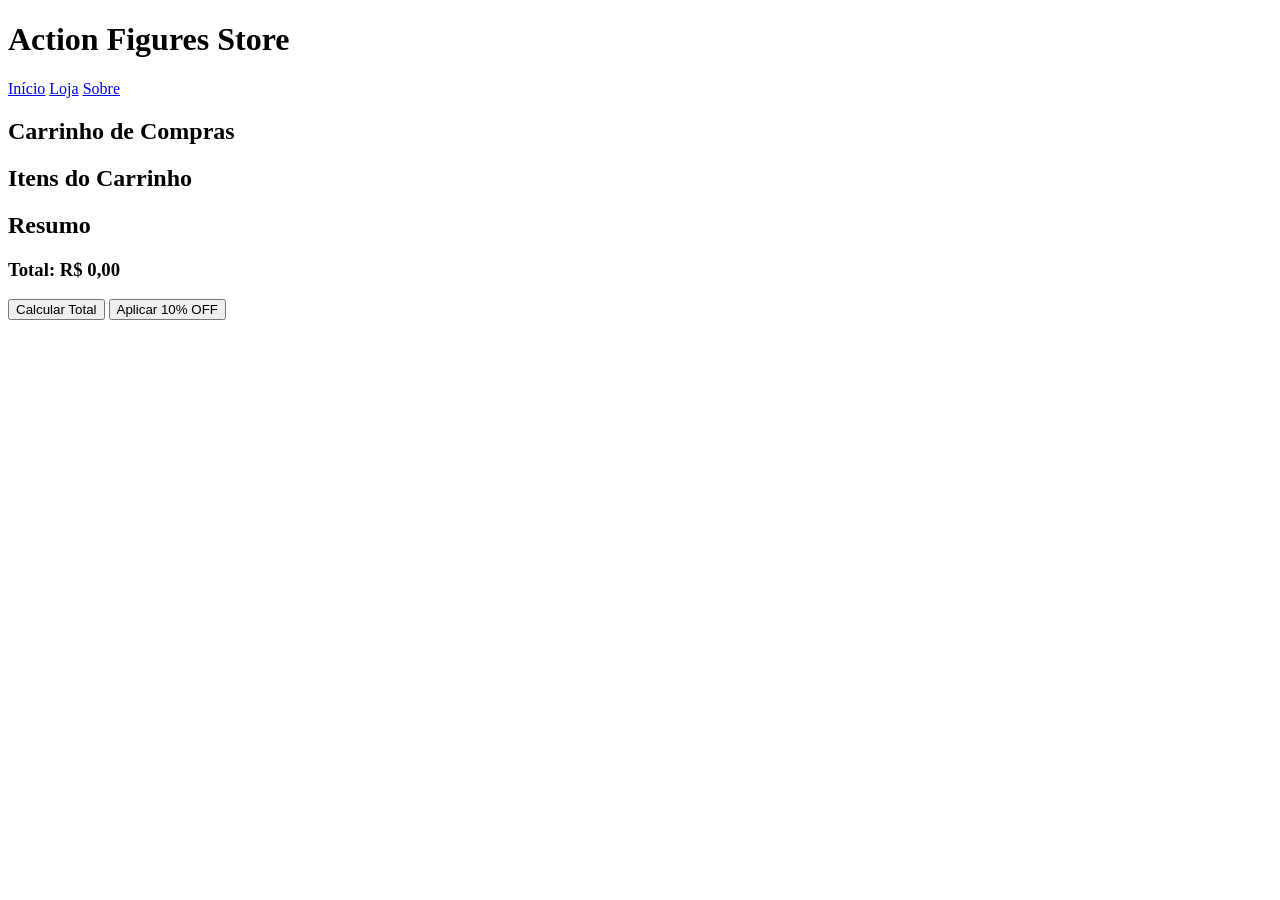
==== pages/loja.html @ 1423b212 "feat: adicionando estrutura da página loja" ====
<!DOCTYPE html>
<html lang="pt-BR">
<head>
    <meta charset="UTF-8">
    <meta name="viewport" content="width=device-width, initial-scale=1.0">
    <title>Action Figures Store</title>
    <link rel="stylesheet" href="../src/css/estilo.css">
</head>
<body>

    <header>
        <h1>Action Figures Store</h1>
        <nav>
         <a href="../index.html">Início</a>
         <a href="./loja.html">Loja</a>
         <a href="./sobre.html">Sobre</a>
        </nav>
    </header>

    <main>

        <section class="banner">
         <h2>Carrinho de Compras</h2>
        </section>

        <section class="produtos">
            <h2>Itens do Carrinho</h2>

            <div id="carrinho-container" class="cards-container"></div>

        </section>

        <section class="produtos">
            <h2>Resumo</h2>

            <h3 id="total">Total: R$ 0,00</h3>

            <button onclick="calcularTotal()">Calcular Total</button>
            <button onclick="aplicarDesconto()">Aplicar 10% OFF</button>

        </section>

    </main>

    <script src="../src/js/loja.js"></script>

</body>
</html>
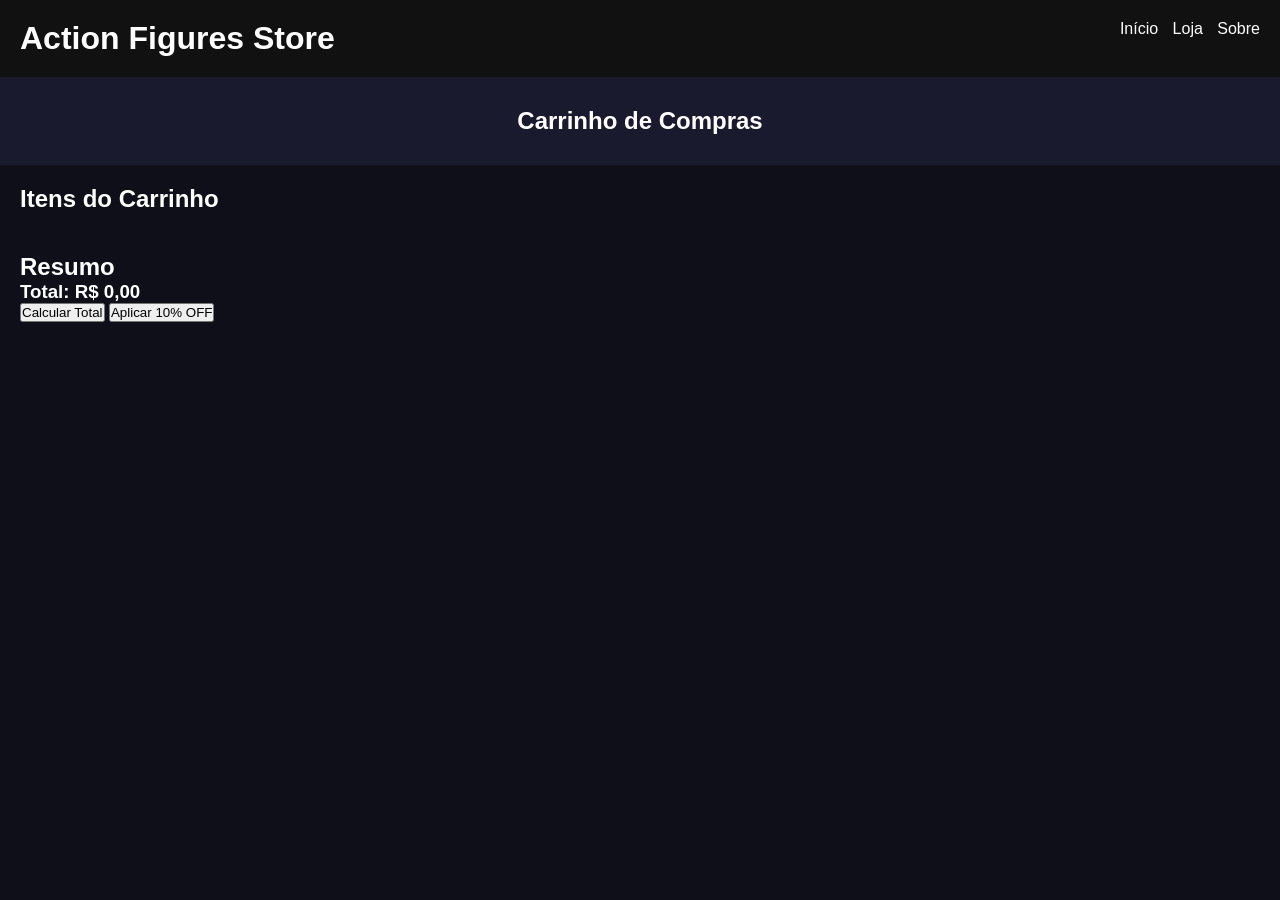
==== commit 5de21f55: "fix: ajustando cálculo do total para somar todos os produtos do catálogo" ====
--- a/pages/loja.html
+++ b/pages/loja.html
@@ -42,7 +42,7 @@
 
     </main>
 
-    <script src="../src/js/loja.js"></script>
+    <script src="../src/js/script.js"></script>
 
 </body>
 </html>
--- a/src/css/estilo.css
+++ b/src/css/estilo.css
@@ -0,0 +1,53 @@
+* {
+    margin: 0;
+    padding: 0;
+    box-sizing: border-box;
+}
+
+body {
+    font-family: Arial;
+    background-color: #0f0f1a;
+    color: white;
+}
+
+header {
+    background-color: #111;
+    padding: 20px;
+    display: flex;
+    justify-content: space-between;
+}
+
+nav a {
+    color: white;
+    margin-left: 10px;
+    text-decoration: none;
+}
+
+.banner {
+    text-align: center;
+    padding: 30px;
+    background-color: #1a1a2e;
+}
+
+.produtos {
+    padding: 20px;
+}
+
+.cards-container {
+    display: grid;
+    grid-template-columns: repeat(auto-fit, minmax(200px, 1fr));
+    gap: 15px;
+}
+
+.card {
+    background-color: #1f1f2e;
+    padding: 10px;
+    text-align: center;
+    border-radius: 10px;
+}
+
+.card img {
+    width: 100%;
+    height: 200px;
+    object-fit: cover;
+}
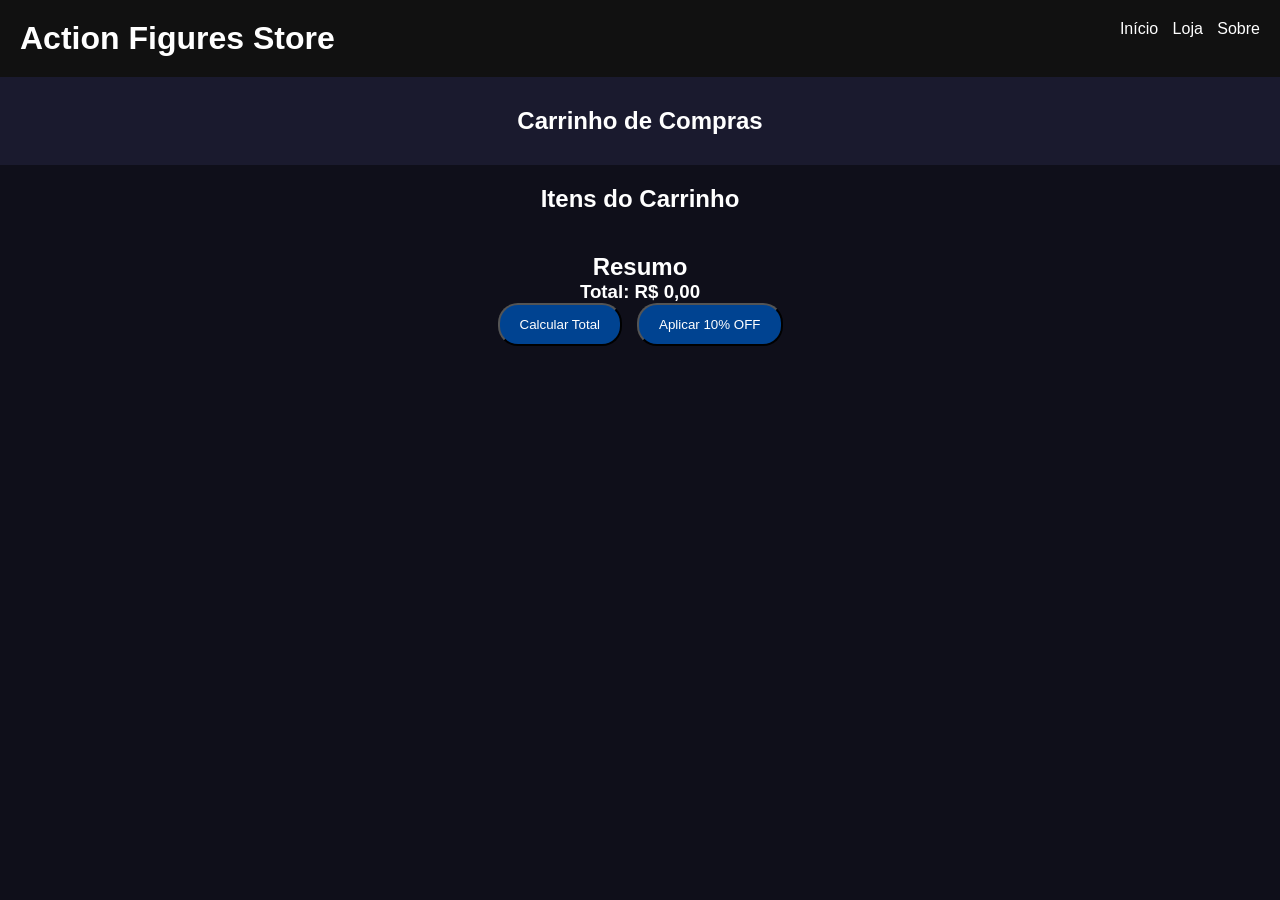
==== commit 45ff7ee6: "feat: estilizando botoes" ====
--- a/pages/loja.html
+++ b/pages/loja.html
@@ -34,10 +34,10 @@
             <h2>Resumo</h2>
 
             <h3 id="total">Total: R$ 0,00</h3>
-
+           <div class="botoes">
             <button onclick="calcularTotal()">Calcular Total</button>
             <button onclick="aplicarDesconto()">Aplicar 10% OFF</button>
-
+           </div>
         </section>
 
     </main>
--- a/src/css/estilo.css
+++ b/src/css/estilo.css
@@ -31,6 +31,7 @@
 
 .produtos {
     padding: 20px;
+    text-align: center;
 }
 
 .cards-container {
@@ -50,4 +51,29 @@
     width: 100%;
     height: 200px;
     object-fit: cover;
+}
+
+button {
+    background:rgb(255, 255, 255)
+
+}
+
+
+.botoes{
+    display:flex;
+    gap:15px;
+    justify-content:center;
+}
+
+button{
+    padding: 12px 20px;
+    border-radius:20px;
+    background:rgb(0, 67, 145);
+    color: #fff;
+}
+button:hover{
+    background: rgb(0, 99, 212);
+    transform:translateY(-5px);
+    box-shadow:0px 5px 5px #fff;
+    transition: transform 0.3s ease-in-out, box-shadow 0.3s ease-in-out, background 0.3s ease-in-out;
 }
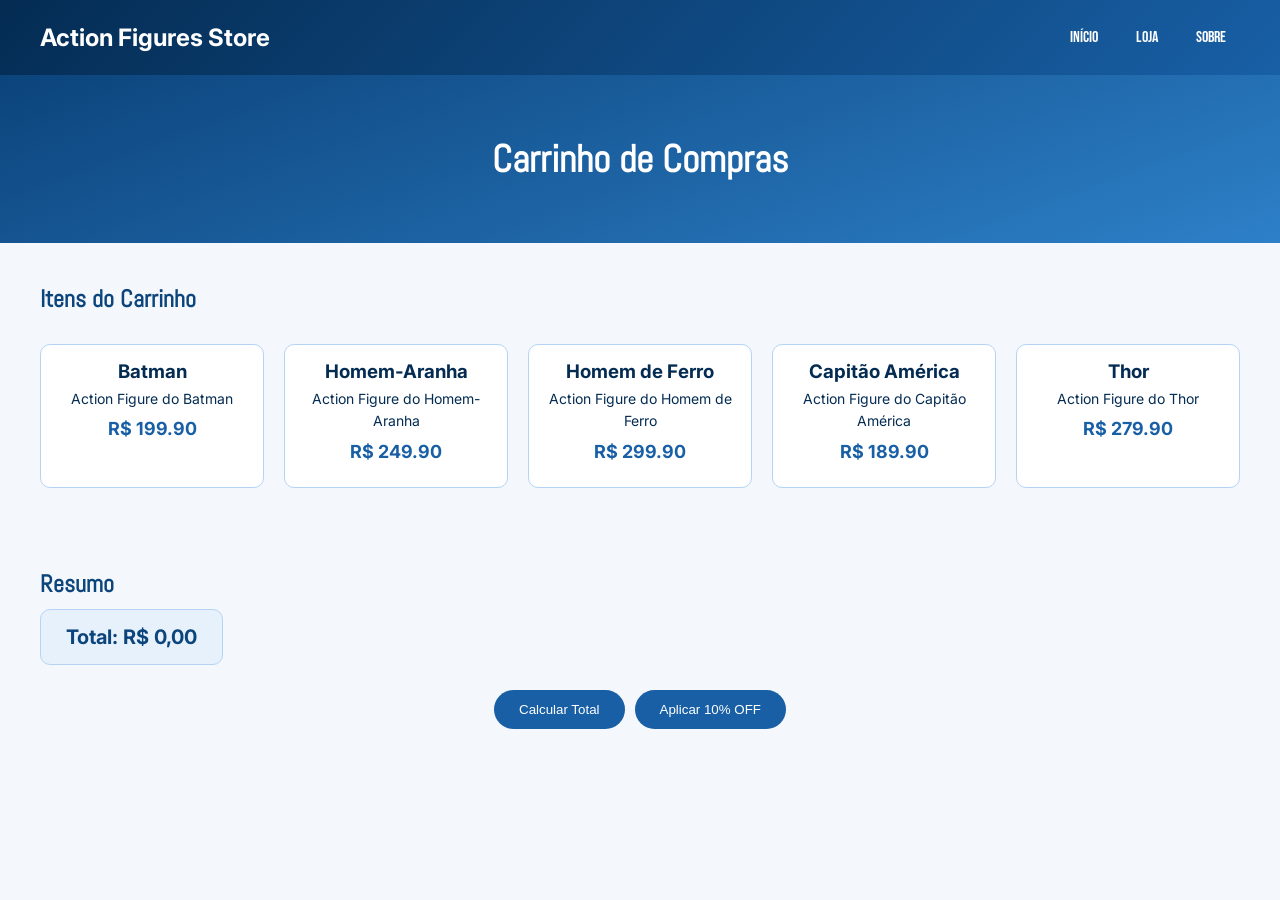
==== commit 6557703b: "style: adicionando fonte e alterando css" ====
--- a/pages/loja.html
+++ b/pages/loja.html
@@ -5,6 +5,9 @@
     <meta name="viewport" content="width=device-width, initial-scale=1.0">
     <title>Action Figures Store</title>
     <link rel="stylesheet" href="../src/css/estilo.css">
+    <link rel="preconnect" href="https://fonts.googleapis.com">
+    <link rel="preconnect" href="https://fonts.gstatic.com" crossorigin>
+    <link href="https://fonts.googleapis.com/css2?family=Abel&family=Bebas+Neue&display=swap" rel="stylesheet">
 </head>
 <body>
 
--- a/src/css/estilo.css
+++ b/src/css/estilo.css
@@ -1,79 +1,202 @@
-* {
-    margin: 0;
-    padding: 0;
-    box-sizing: border-box;
-}
-
-body {
-    font-family: Arial;
-    background-color: #0f0f1a;
-    color: white;
-}
-
-header {
-    background-color: #111;
+@import url('https://fonts.googleapis.com/css2?family=Inter:wght@400;500;600&display=swap');
+
+*{
+margin: 0;
+padding: 0;
+box-sizing: border-box;
+}
+
+body{
+font-family: 'Inter', sans-serif;
+background-color: #f4f7fb;
+color: #042C53;
+}
+
+header{
+background: linear-gradient(135deg, #042C53, #185FA5);
+display: flex;
+justify-content: space-between;
+align-items: center;
+padding: 20px 40px;
+}
+
+header h1{
+color: #ffffff;
+font-size: 24px;
+}
+
+nav{
+display: flex;
+gap: 10px;
+}
+
+nav a{
+text-decoration: none;
+color: #ffffff;
+padding: 8px 14px;
+border-radius: 20px;
+transition: 0.3s;
+}
+
+nav a:hover{
+background-color: rgba(255,255,255,0.2);
+color: #ffffff;
+}
+
+.banner{
+background: linear-gradient(160deg, #0C447C, #2d80c8);
+text-align: center;
+padding: 60px 20px;
+}
+
+.banner h2{
+color: #ffffff;
+font-size: 38px;
+}
+
+.abaixo{
+background-color: #E6F1FB;
+padding: 25px 40px;
+}
+
+.abaixo h2{
+color: #185FA5;
+font-size: 22px;
+}
+
+.produtos{
+padding: 40px;
+}
+
+.produtos h2{
+margin-bottom: 10px;
+color: #0C447C;
+}
+
+.produtos p{
+margin-bottom: 8px;
+line-height: 1.6;
+}
+
+.cards-container{
+display: grid;
+grid-template-columns: repeat(auto-fit, minmax(220px, 1fr));
+gap: 20px;
+margin-top: 30px;
+}
+
+.card{
+background-color: #ffffff;
+border: 1px solid #B5D4F4;
+border-radius: 10px;
+padding: 15px;
+text-align: center;
+transition: 0.3s;
+}
+
+.card:hover{
+transform: translateY(-5px);
+box-shadow: 0 5px 15px rgba(0,0,0,0.15);
+}
+
+.card img{
+width: 100%;
+height: 200px;
+object-fit: contain;
+background-color: #E6F1FB;
+border-radius: 8px;
+padding: 10px;
+margin-bottom: 10px;
+}
+
+.card h3{
+color: #042C53;
+margin-bottom: 5px;
+}
+
+.card p{
+font-size: 14px;
+margin-bottom: 5px;
+}
+
+.card p:last-child{
+font-size: 18px;
+font-weight: bold;
+color: #185FA5;
+}
+
+h2 {
+  font-family: "Abel", sans-serif;
+  font-weight: 700;
+  font-style: normal;
+}
+
+a {
+  font-family: "Bebas Neue", sans-serif;
+  font-weight: 400;
+  font-style: normal;
+}
+
+
+
+#carrinho-lista{
+padding: 40px;
+}
+
+#total{
+display: inline-block;
+background-color: #E6F1FB;
+border: 1px solid #B5D4F4;
+padding: 15px 25px;
+border-radius: 10px;
+font-size: 20px;
+font-weight: bold;
+color: #0C447C;
+}
+
+.botoes{
+display: flex;
+justify-content: center;
+gap: 10px;
+margin-top: 25px;
+flex-wrap: wrap;
+}
+
+button{
+background-color: #185FA5;
+color: #ffffff;
+border: none;
+padding: 12px 25px;
+border-radius: 30px;
+cursor: pointer;
+transition: 0.3s;
+}
+
+button:hover{
+background-color: #0C447C;
+transform: scale(1.05);
+}
+
+@media(max-width: 640px){
+header{
+flex-direction: column;
+gap: 15px;
+padding: 20px;
+}
+
+
+.banner h2{
+    font-size: 28px;
+}
+
+.produtos,
+.abaixo,
+#carrinho-lista{
     padding: 20px;
-    display: flex;
-    justify-content: space-between;
-}
-
-nav a {
-    color: white;
-    margin-left: 10px;
-    text-decoration: none;
-}
-
-.banner {
-    text-align: center;
-    padding: 30px;
-    background-color: #1a1a2e;
-}
-
-.produtos {
-    padding: 20px;
-    text-align: center;
-}
-
-.cards-container {
-    display: grid;
-    grid-template-columns: repeat(auto-fit, minmax(200px, 1fr));
-    gap: 15px;
-}
-
-.card {
-    background-color: #1f1f2e;
-    padding: 10px;
-    text-align: center;
-    border-radius: 10px;
-}
-
-.card img {
-    width: 100%;
-    height: 200px;
-    object-fit: cover;
-}
-
-button {
-    background:rgb(255, 255, 255)
-
-}
-
-
-.botoes{
-    display:flex;
-    gap:15px;
-    justify-content:center;
-}
-
-button{
-    padding: 12px 20px;
-    border-radius:20px;
-    background:rgb(0, 67, 145);
-    color: #fff;
-}
-button:hover{
-    background: rgb(0, 99, 212);
-    transform:translateY(-5px);
-    box-shadow:0px 5px 5px #fff;
-    transition: transform 0.3s ease-in-out, box-shadow 0.3s ease-in-out, background 0.3s ease-in-out;
+}
+
+.cards-container{
+    grid-template-columns: 1fr;
+}
+
 }
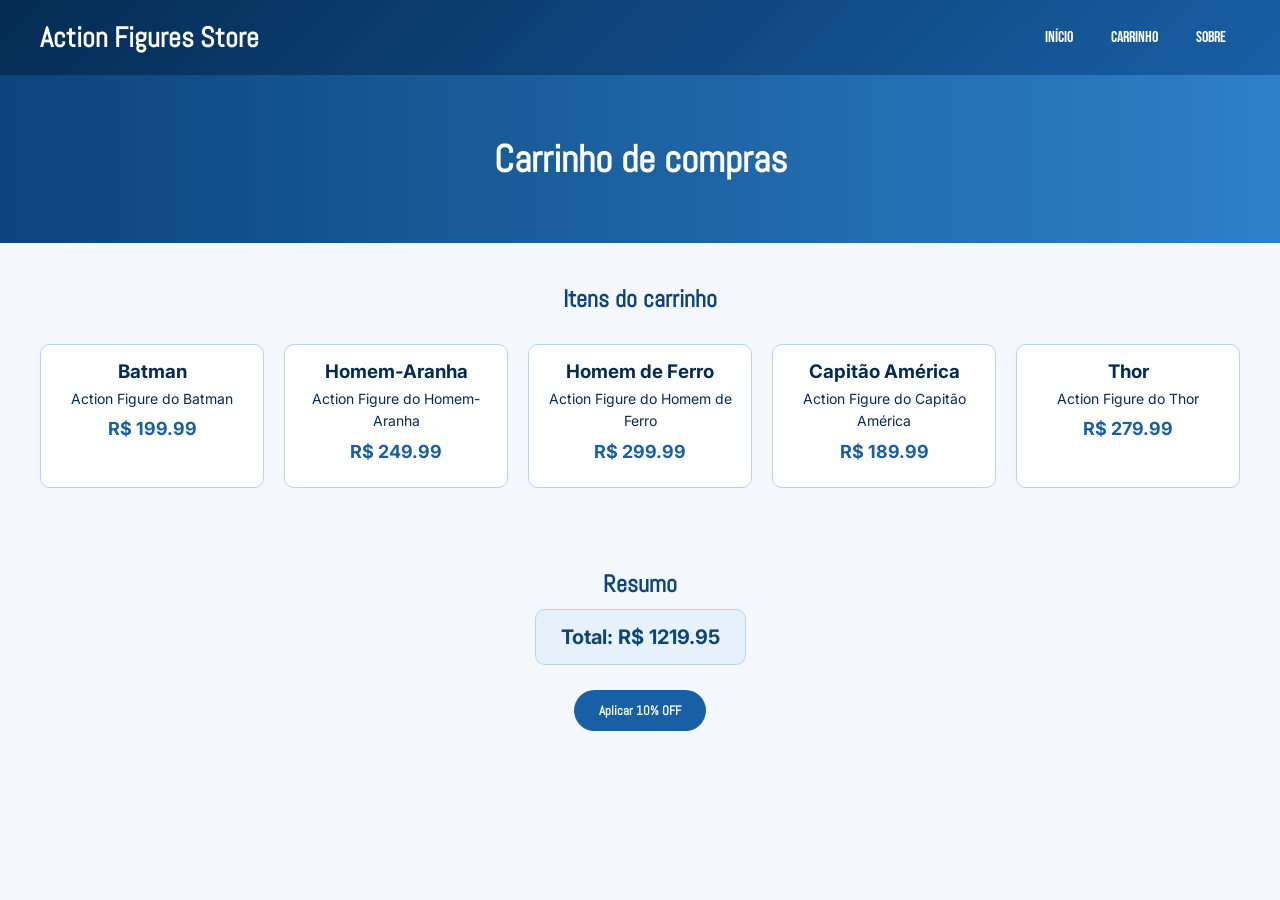
==== commit dc4a73f9: "fix: trocando loja por carrinho" ====
--- a/pages/loja.html
+++ b/pages/loja.html
@@ -15,7 +15,7 @@
         <h1>Action Figures Store</h1>
         <nav>
          <a href="../index.html">Início</a>
-         <a href="./loja.html">Loja</a>
+         <a href="./loja.html">Carrinho</a>
          <a href="./sobre.html">Sobre</a>
         </nav>
     </header>
@@ -23,11 +23,11 @@
     <main>
 
         <section class="banner">
-         <h2>Carrinho de Compras</h2>
+         <h2>Carrinho de compras</h2>
         </section>
 
         <section class="produtos">
-            <h2>Itens do Carrinho</h2>
+            <h2>Itens do carrinho</h2>
 
             <div id="carrinho-container" class="cards-container"></div>
 
@@ -38,7 +38,6 @@
 
             <h3 id="total">Total: R$ 0,00</h3>
            <div class="botoes">
-            <button onclick="calcularTotal()">Calcular Total</button>
             <button onclick="aplicarDesconto()">Aplicar 10% OFF</button>
            </div>
         </section>
--- a/src/css/estilo.css
+++ b/src/css/estilo.css
@@ -22,7 +22,10 @@
 
 header h1{
 color: #ffffff;
-font-size: 24px;
+font-size: 28px;
+font-family: "Abel", sans-serif;
+font-weight: 800;
+font-style: normal;
 }
 
 nav{
@@ -44,7 +47,7 @@
 }
 
 .banner{
-background: linear-gradient(160deg, #0C447C, #2d80c8);
+background: linear-gradient(to right, #0C447C, #2d80c8);
 text-align: center;
 padding: 60px 20px;
 }
@@ -55,7 +58,7 @@
 }
 
 .abaixo{
-background-color: #E6F1FB;
+background: linear-gradient(to right, #E6F1FB, #a4d3ff);
 padding: 25px 40px;
 }
 
@@ -64,8 +67,23 @@
 font-size: 22px;
 }
 
+.sobre {
+padding: 40px;
+}
+
+.sobre h2{
+margin-bottom: 10px;
+color: #0C447C;
+}
+
+.sobre p{
+margin-bottom: 8px;
+line-height: 1.6;
+}
+
 .produtos{
 padding: 40px;
+text-align: center;
 }
 
 .produtos h2{
@@ -160,6 +178,7 @@
 gap: 10px;
 margin-top: 25px;
 flex-wrap: wrap;
+
 }
 
 button{
@@ -170,10 +189,13 @@
 border-radius: 30px;
 cursor: pointer;
 transition: 0.3s;
+  font-family: "Abel", sans-serif;
+  font-weight: 600;
+  font-style: normal;
 }
 
 button:hover{
-background-color: #0C447C;
+background-color: #2471be;
 transform: scale(1.05);
 }
 
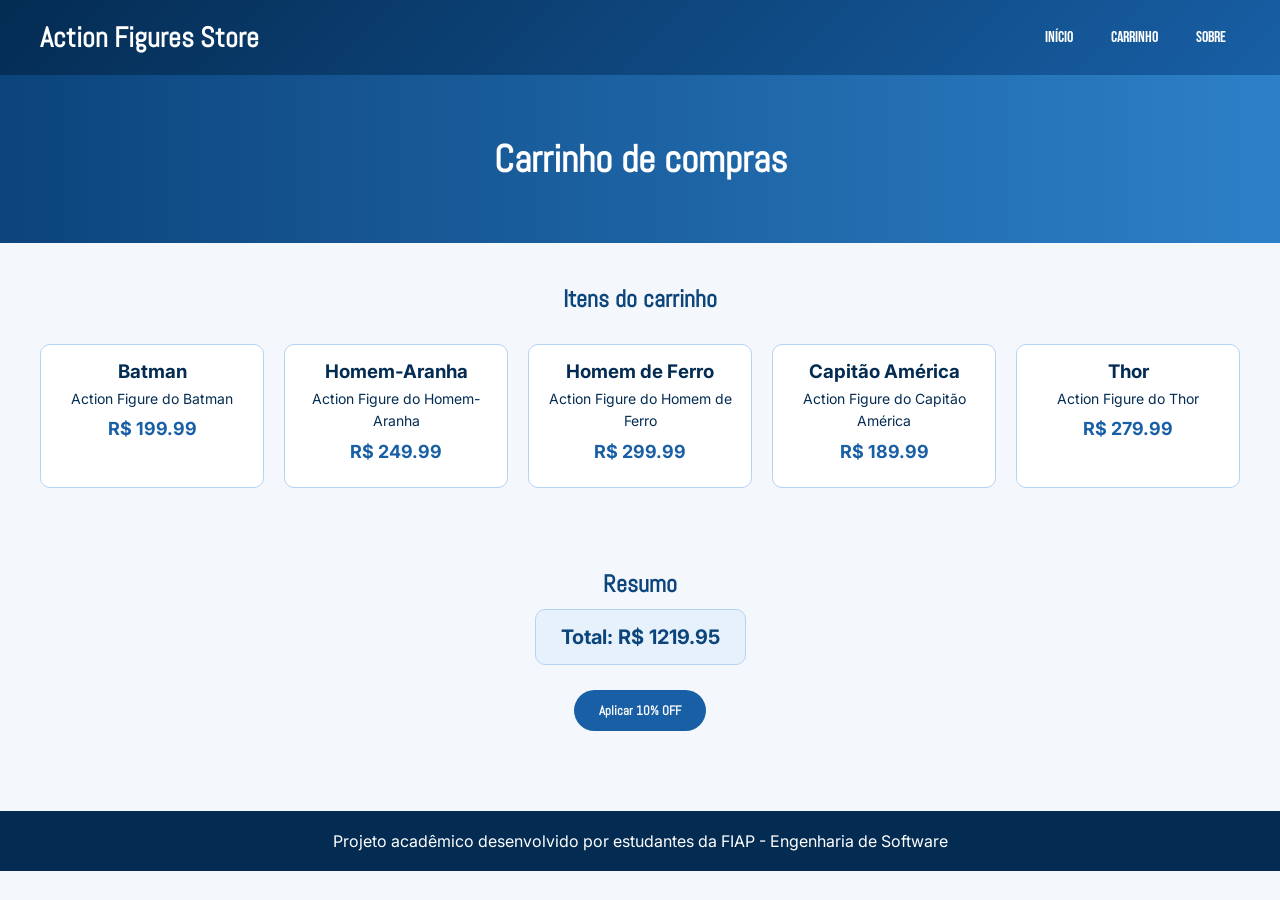
==== commit be72878b: "feat: Adicionando rodapé" ====
--- a/pages/loja.html
+++ b/pages/loja.html
@@ -44,6 +44,10 @@
 
     </main>
 
+<footer>
+    <p>Projeto acadêmico desenvolvido por estudantes da FIAP - Engenharia de Software</p>
+</footer>
+
     <script src="../src/js/script.js"></script>
 
 </body>
--- a/src/css/estilo.css
+++ b/src/css/estilo.css
@@ -221,4 +221,12 @@
     grid-template-columns: 1fr;
 }
 
+}
+
+footer{
+    background-color: #042C53;
+    color: white;
+    text-align: center;
+    padding: 20px;
+    margin-top: 40px;
 }
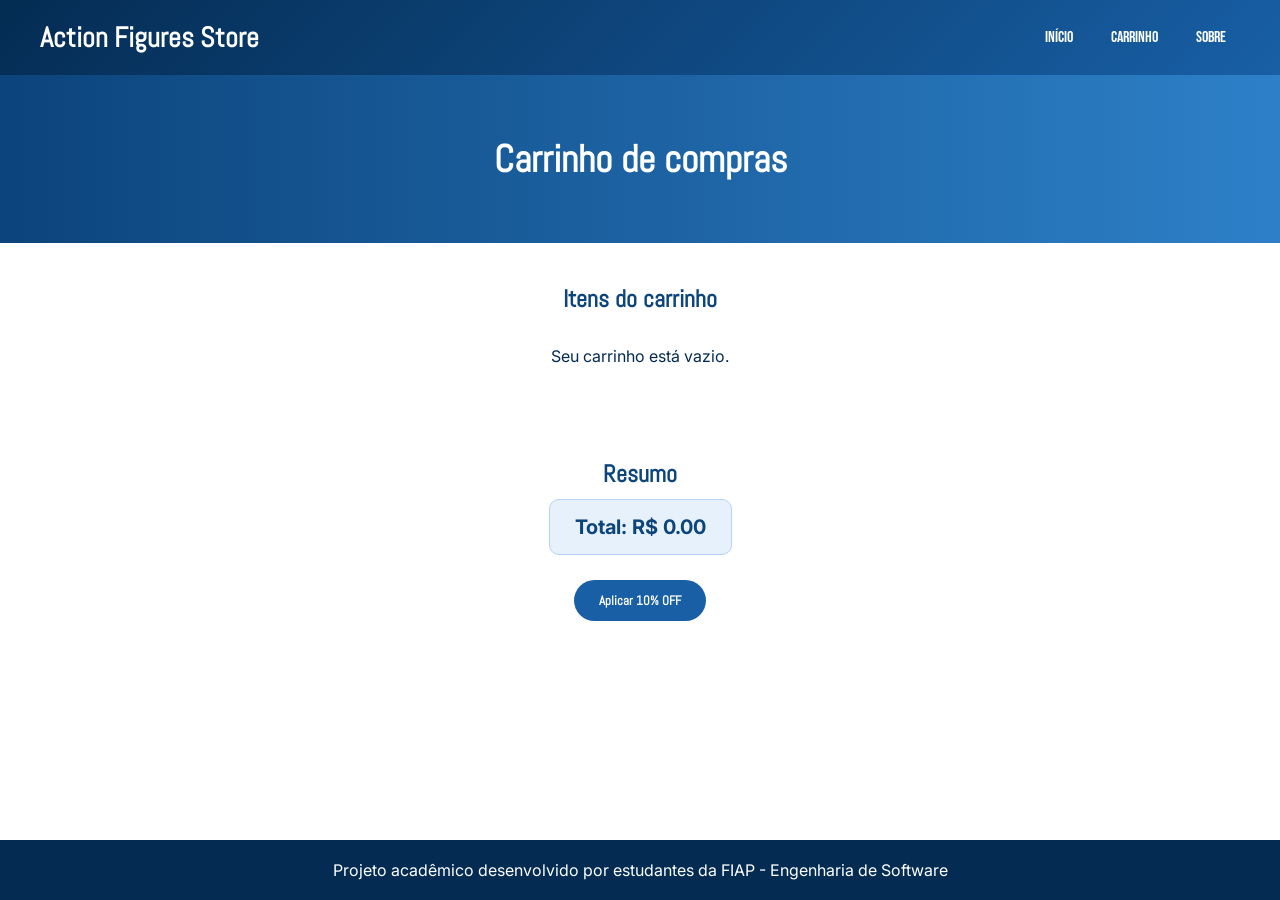
==== commit 518406d9: "fix: Arrumando a imagem no carrinho" ====
--- a/pages/loja.html
+++ b/pages/loja.html
@@ -29,13 +29,62 @@
         <section class="produtos">
             <h2>Itens do carrinho</h2>
 
-            <div id="carrinho-container" class="cards-container"></div>
+            <div id="carrinho-container" class="cards-container">
+                <div class="card carrinho-card">
+                    <img src="/src/assets/batman.png" alt="Batman">
+                    <div>
+                        <h3>Batman</h3>
+                        <p>Action Figure do Batman</p>
+                        <p>R$ 199.99</p>
+                        <button onclick="removerCarrinho(0)">Remover</button>
+                    </div>
+                </div>
+
+                <div class="card carrinho-card">
+                    <img src="/src/assets/homem-aranha.png" alt="Homem-Aranha">
+                    <div>
+                        <h3>Homem-Aranha</h3>
+                        <p>Action Figure do Homem-Aranha</p>
+                        <p>R$ 249.99</p>
+                        <button onclick="removerCarrinho(1)">Remover</button>
+                    </div>
+                </div>
+
+                <div class="card carrinho-card">
+                    <img src="/src/assets/homem-de-ferro.png" alt="Homem de Ferro">
+                    <div>
+                        <h3>Homem de Ferro</h3>
+                        <p>Action Figure do Homem de Ferro</p>
+                        <p>R$ 299.99</p>
+                        <button onclick="removerCarrinho(2)">Remover</button>
+                    </div>
+                </div>
+
+                <div class="card carrinho-card">
+                    <img src="/src/assets/capitao-america.png" alt="Capitão América">
+                    <div>
+                        <h3>Capitão América</h3>
+                        <p>Action Figure do Capitão América</p>
+                        <p>R$ 189.99</p>
+                        <button onclick="removerCarrinho(3)">Remover</button>
+                    </div>
+                </div>
+
+                <div class="card carrinho-card">
+                    <img src="/cp2javascript/pages/" alt="Thor">
+                    <div>
+                        <h3>Thor</h3>
+                        <p>Action Figure do Thor</p>
+                        <p>R$ 279.99</p>
+                        <button onclick="removerCarrinho(4)">Remover</button>
+                    </div>
+                </div>
+            </div>
 
         </section>
 
         <section class="produtos">
             <h2>Resumo</h2>
-
             <h3 id="total">Total: R$ 0,00</h3>
            <div class="botoes">
             <button onclick="aplicarDesconto()">Aplicar 10% OFF</button>
--- a/src/css/estilo.css
+++ b/src/css/estilo.css
@@ -8,8 +8,14 @@
 
 body{
 font-family: 'Inter', sans-serif;
-background-color: #f4f7fb;
+background-color: #ffffff;
 color: #042C53;
+display: flex;
+flex-direction: column;
+min-height: 100vh;
+}
+main {
+flex: 1;
 }
 
 header{
@@ -229,4 +235,35 @@
     text-align: center;
     padding: 20px;
     margin-top: 40px;
+}
+
+.card{
+    transition: transform 0.3s ease, box-shadow 0.3s ease;
+}
+
+button{
+    transition: background-color 0.3s ease, transform 0.3s ease;
+}
+
+button:hover{
+    background-color: #0C447C;
+    transform: translateY(-3px);
+}
+.carrinho-card{
+display: flex;
+align-items: center;
+gap: 20px;
+text-align: left;
+}
+
+.carrinho-card img{
+width: 180px;
+height: 180px;
+object-fit: contain;
+}
+
+#carrinho-container{
+display: flex;
+flex-direction: column;
+gap: 20px;
 }
